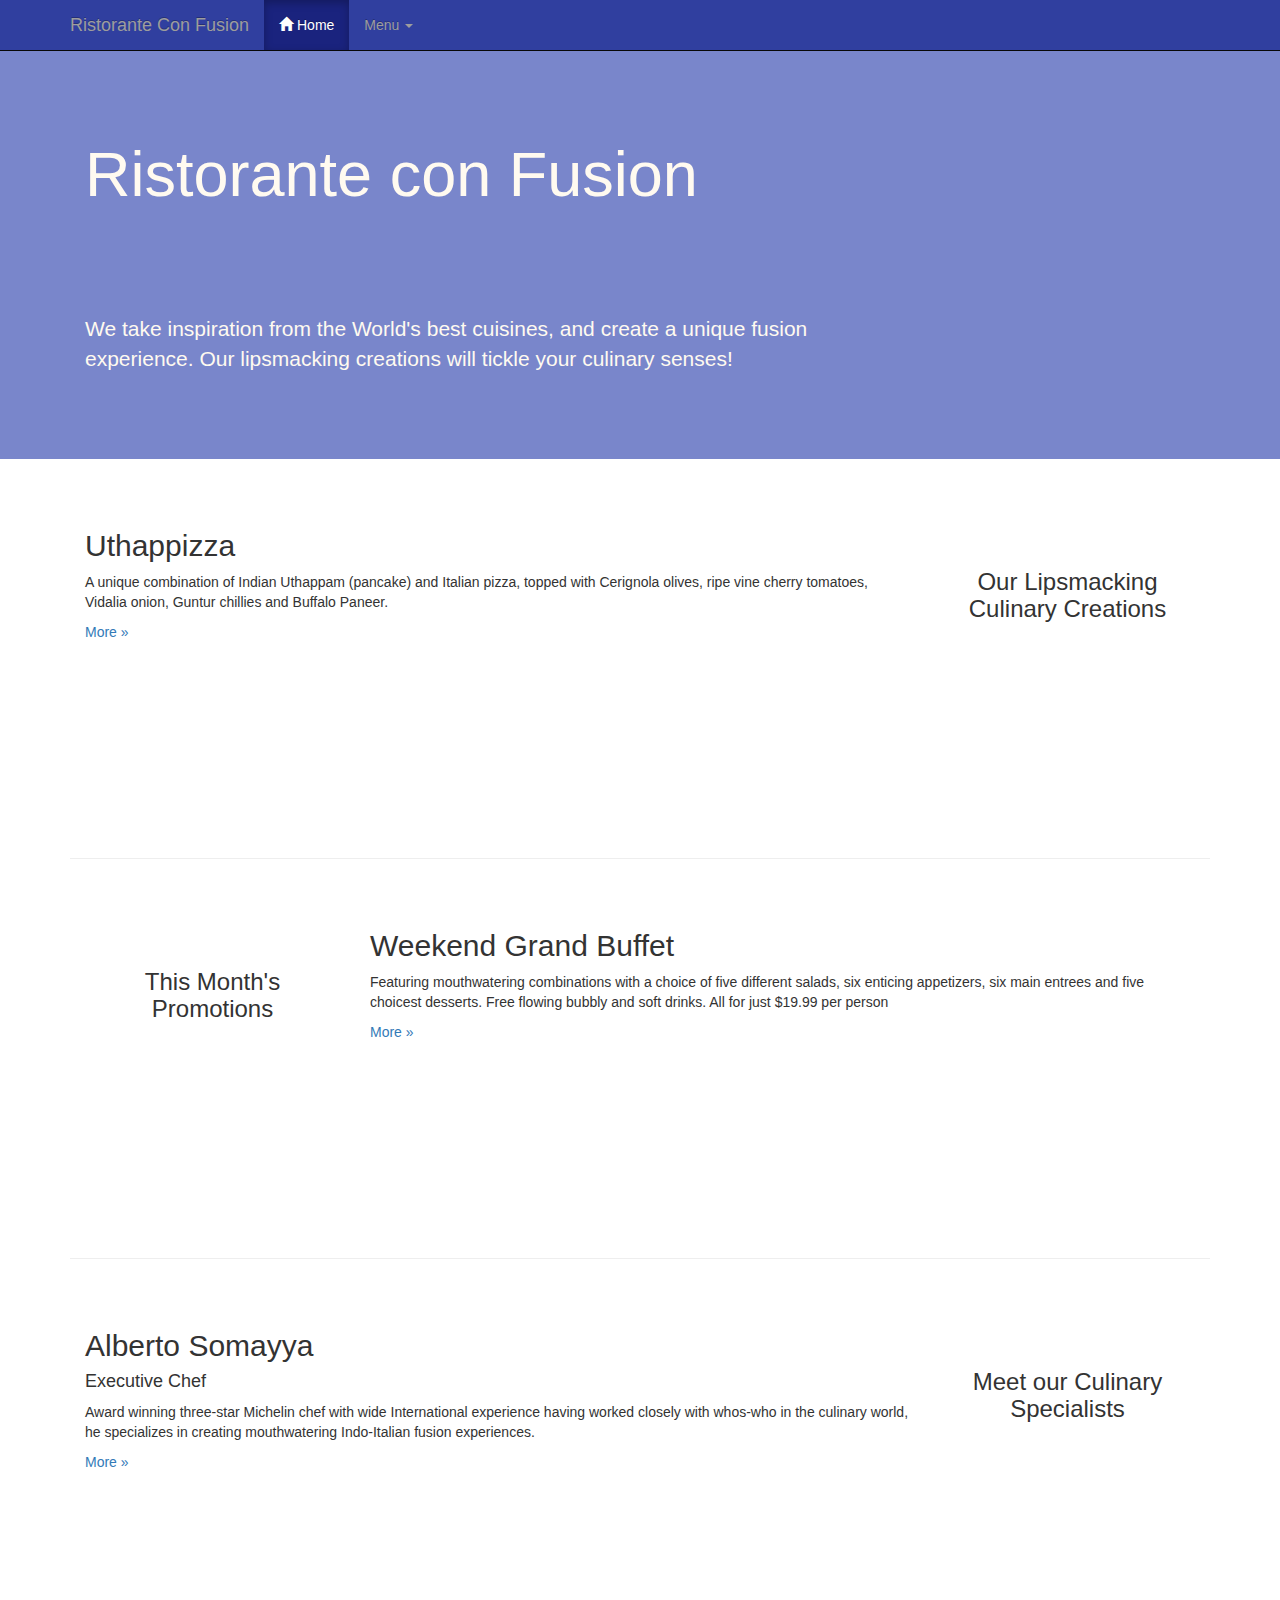
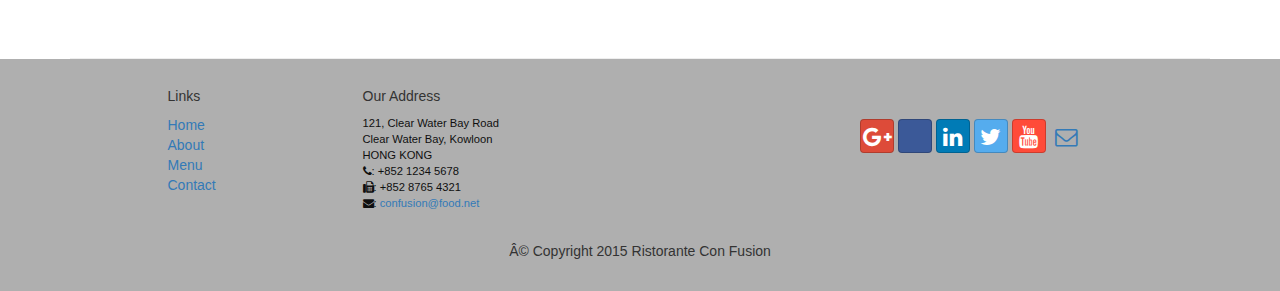
==== index.html @ 7c2dd1e8 "8.22.16 - Assignment 1 Bootstrap" ====
<!DOCTYPE html>
<html lang="en">

<head>
    <meta charset="utf-8">
    <meta http-equiv="X-UA-Compatible" content="IE=edge">
    <meta name="viewport" content="width=device-width, initial-scale=1">
    <!-- The above 3 meta tags *must* come first in the head; any other head content must come *after* these tags -->
    <title>Ristorante Con Fusion</title>

    <link href="css/bootstrap.min.css" rel="stylesheet">
    <link href="css/bootstrap-theme.min.css" rel="stylesheet">
    <link href="css/styles.css" rel="stylesheet">
    <link href="css/font-awesome.min.css" rel="stylesheet">
    <link href="css/bootstrap-social.css" rel="stylesheet">

    <script src="https://ajax.googleapis.com/ajax/libs/jquery/1.11.3/jquery.min.js"></script>
    <script src="js/bootstrap.min.js"></script>

</head>

<body>
<nav class="navbar navbar-inverse navbar-fixed-top" role="navigation">
    <div class="container">
        <div class="navbar-header">
            <button type="button" class="navbar-toggle collapsed" data-toggle="collapse" data-target="#navbar" aria-expanded="false" aria-controls="navbar">
                <span class="sr-only">Toggle navigation</span>
                <span class="icon-bar"></span>
                <span class="icon-bar"></span>
                <span class="icon-bar"></span>
            </button>
            <a class="navbar-brand" href="#">Ristorante Con Fusion</a>
        </div>
        <div id="navbar" class="navbar-collapse collapse">
            <ul class="nav navbar-nav">
                <li class="active"><a href="#"><span class="glyphicon glyphicon-home" aria-hidden="true"></span> Home</a></li>
                <li class="dropdown">
                    <a href="#" class="dropdown-toggle" data-toggle="dropdown" role="button" aria-haspopup="true" aria-expanded="false">Menu <span class="caret"></span></a>
                    <ul class="dropdown-menu">
                        <li><a href="#">Appetizers</a></li>
                        <li><a href="#">Main Courses</a></li>
                        <li><a href="#">Desserts</a></li>
                        <li><a href="#">Drinks</a></li>
                        <li role="separator" class="divider"></li>
                        <li class="dropdown-header">Specials</li>
                        <li><a href="#">Lunch Buffet</a></li>
                        <li><a href="#">Weekend Brunch</a></li>
                    </ul>
                </li>
            </ul>
        </div>
    </div>
</nav>
<header class="jumbotron">

    <!-- Main component for a primary marketing message or call to action -->

    <div class="container">
        <div class="row row-header">
            <div class="col-xs-12 col-sm-8">
                <h1>Ristorante con Fusion</h1>
                <p style="padding:40px;"></p>
                <p>We take inspiration from the World's best cuisines, and create a unique fusion experience. Our lipsmacking creations will tickle your culinary senses!</p>
            </div>
            <div class="col-xs-12 col-sm-4">
            </div>
        </div>
    </div>
</header>

<div class="container">
        <div class="row row-content">
            <div class="col-xs-12 col-sm-3 col-sm-push-9">
                <p style="padding:20px;"></p>
                <h3 align=center>Our Lipsmacking Culinary Creations</h3>
            </div>
            <div class="col-xs-12 col-sm-9 col-sm-pull-3">
                <h2>Uthappizza</h2>
                <p>A unique combination of Indian Uthappam (pancake) and Italian pizza, topped with Cerignola olives, ripe vine cherry tomatoes, Vidalia onion, Guntur chillies and Buffalo Paneer.</p>
                <p><a  href="#">More &raquo;</a></p>
            </div>
        </div>


        <div class="row row-content">
            <div class="col-xs-12 col-sm-3">
                <p style="padding:20px;"></p>
                <h3 align=center>This Month's Promotions</h3>
            </div>
            <div class="col-xs-12 col-sm-9">
                <h2>Weekend Grand Buffet</h2>
                <p>Featuring mouthwatering combinations with a choice of five different salads, six enticing appetizers, six main entrees and five choicest desserts. Free flowing bubbly and soft drinks. All for just $19.99 per person </p>
                <p><a href="#">More &raquo;</a></p>
            </div>
        </div>

        <div class="row row-content">
            <div class="col-xs-12 col-sm-3 col-sm-push-9">
                <p style="padding:20px;"></p>
                <h3 align=center>Meet our Culinary Specialists</h3>
            </div>
            <div class="col-xs-12 col-sm-9 col-sm-pull-3">
                <h2>Alberto Somayya</h2>
                <h4>Executive Chef</h4>
                <p>Award winning three-star Michelin chef with wide International experience having worked closely with whos-who in the culinary world, he specializes in creating mouthwatering Indo-Italian fusion experiences. </p>
                <p><a href="#">More &raquo;</a></p>
            </div>
        </div>
    </div>

<footer class="row-footer">
    <div class="container">
        <div class="row">
            <div class="col-xs-5 col-xs-offset-1 col-sm-2 col-sm-offset-1">
                <h5>Links</h5>
                <ul class="list-unstyled">
                    <li><a href="#">Home</a></li>
                    <li><a href="#">About</a></li>
                    <li><a href="#">Menu</a></li>
                    <li><a href="#">Contact</a></li>
                </ul>
            </div>
            <div class="col-xs-6 col-sm-5">
                <h5>Our Address</h5>
                <address>
                    121, Clear Water Bay Road<br>
                    Clear Water Bay, Kowloon<br>
                    HONG KONG<br>
                    <i class="fa fa-phone"></i>: +852 1234 5678<br>
                    <i class="fa fa-fax"></i>: +852 8765 4321<br>
                    <i class="fa fa-envelope"></i>:
                    <a href="mailto:confusion@food.net">confusion@food.net</a>
                </address>
            </div>
            <div class="col-xs-12 col-sm-4">
                <div class="nav navbar-nav" style="padding: 40px 10px;">
                    <a class="btn btn-social-icon btn-google-plus" href
                            ="http://google.com/+"><i class="fa fa-google-plus"
                    ></i></a>
                    <a class="btn btn-social-icon btn-facebook" href="http
                          ://www.facebook.com/profile.php?id="><i class="fa fa
                          -facebook"></i></a>
                    <a class="btn btn-social-icon btn-linkedin" href="http
                          ://www.linkedin.com/in/"><i class="fa fa-linkedin"></i
                    ></a>
                    <a class="btn btn-social-icon btn-twitter" href="http
                          ://twitter.com/"><i class="fa fa-twitter"></i></a>
                    <a class="btn btn-social-icon btn-youtube" href="http
                          ://youtube.com/"><i class="fa fa-youtube"></i></a>
                    <a class="btn btn-social-icon" href="mailto:"><i class
                                                                             ="fa fa-envelope-o"></i></a>
                </div>
            </div>
            <div class="col-xs-12">
                <p style="padding:10px;"></p>
                <p align=center>Â© Copyright 2015 Ristorante Con Fusion</p>
            </div>
        </div>
    </div>
</footer>

</body>

</html>
---- css/styles.css ----
.row-header{
    margin: 0 auto;
    padding: 0 auto;
}
.row-content {
    margin: 0 auto;
    padding: 50px 0 50px 0;
    border-bottom: 1px ridge;
    min-height: 400px;
}
.row-footer {
    background-color: #AfAfAf;
    margin:0 auto;
    padding: 20px 0 20px 0;
}
.jumbotron {
    padding: 70px 30px 70px 30px;
    margin: 0 auto;
    background: #7986CB;
    color: floralwhite;
}
address {
    font-size: 80%;
    margin: 0;
    color: #0f0f0f;
}
body{
    padding:50px 0 0 0;
    z-index:0;
}
.navbar-inverse {
    background: #303F9F;
}
.navbar-inverse .navbar-nav > .active > a, .navbar-inverse .navbar-nav > .active > a:hover,
.navbar-inverse .navbar-nav > .active > a:focus {
    color: #fff;
    background: #1A237E;
}
.navbar-inverse .navbar-nav > .open > a, .navbar-inverse .navbar-nav > .open > a:hover,
.navbar-inverse .navbar-nav > .open > a:focus {
    color: #fff;
    background: #1A237E;
}
.navbar-inverse .navbar-nav .open .dropdown-menu> li> a, .navbar-inverse .navbar-nav .open .dropdown-menu {
    background-color: #303F9F;
    color:#eeeeee;
}
.navbar-inverse .navbar-nav .open .dropdown-menu> li> a:hover {
    color: #000000;
}
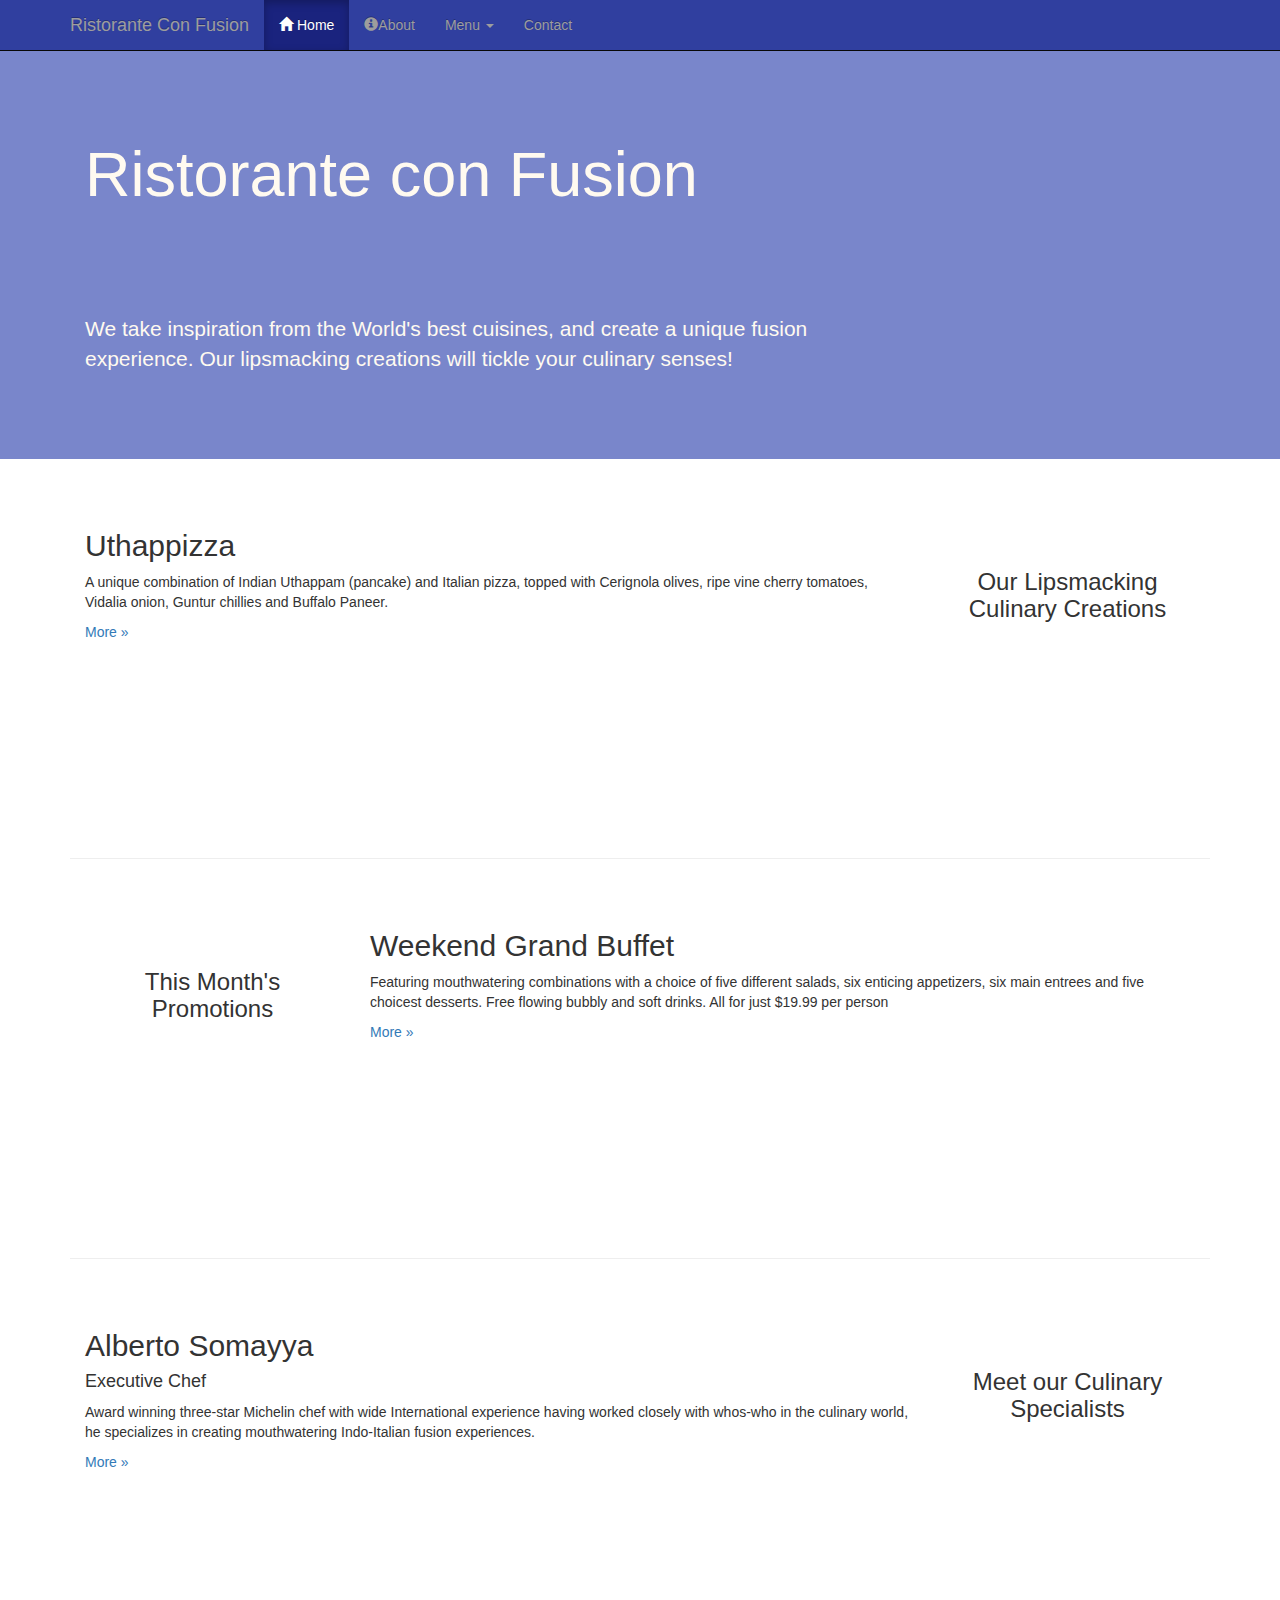
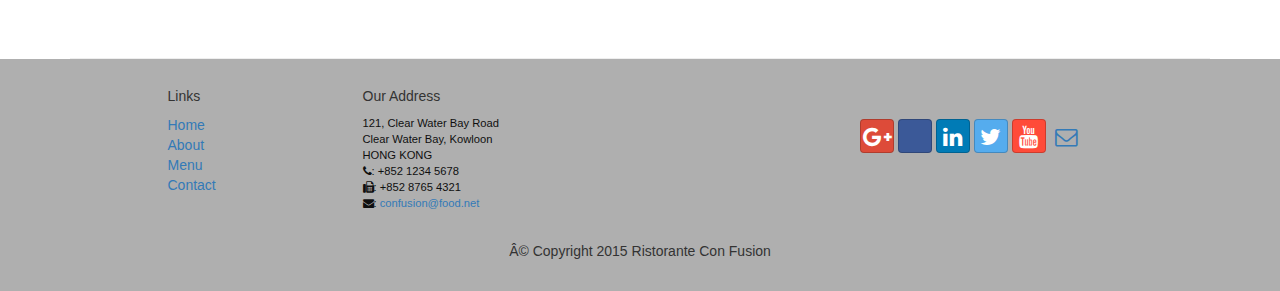
==== commit a2ceb291: "8.22.16 - Finished" ====
--- a/index.html
+++ b/index.html
@@ -35,6 +35,7 @@
         <div id="navbar" class="navbar-collapse collapse">
             <ul class="nav navbar-nav">
                 <li class="active"><a href="#"><span class="glyphicon glyphicon-home" aria-hidden="true"></span> Home</a></li>
+                <li><a href="aboutus.html"><span class="glyphicon glyphicon-info-sign"></span>About</a></li>
                 <li class="dropdown">
                     <a href="#" class="dropdown-toggle" data-toggle="dropdown" role="button" aria-haspopup="true" aria-expanded="false">Menu <span class="caret"></span></a>
                     <ul class="dropdown-menu">
@@ -48,6 +49,7 @@
                         <li><a href="#">Weekend Brunch</a></li>
                     </ul>
                 </li>
+                <li><a href="#">Contact</a></li>
             </ul>
         </div>
     </div>
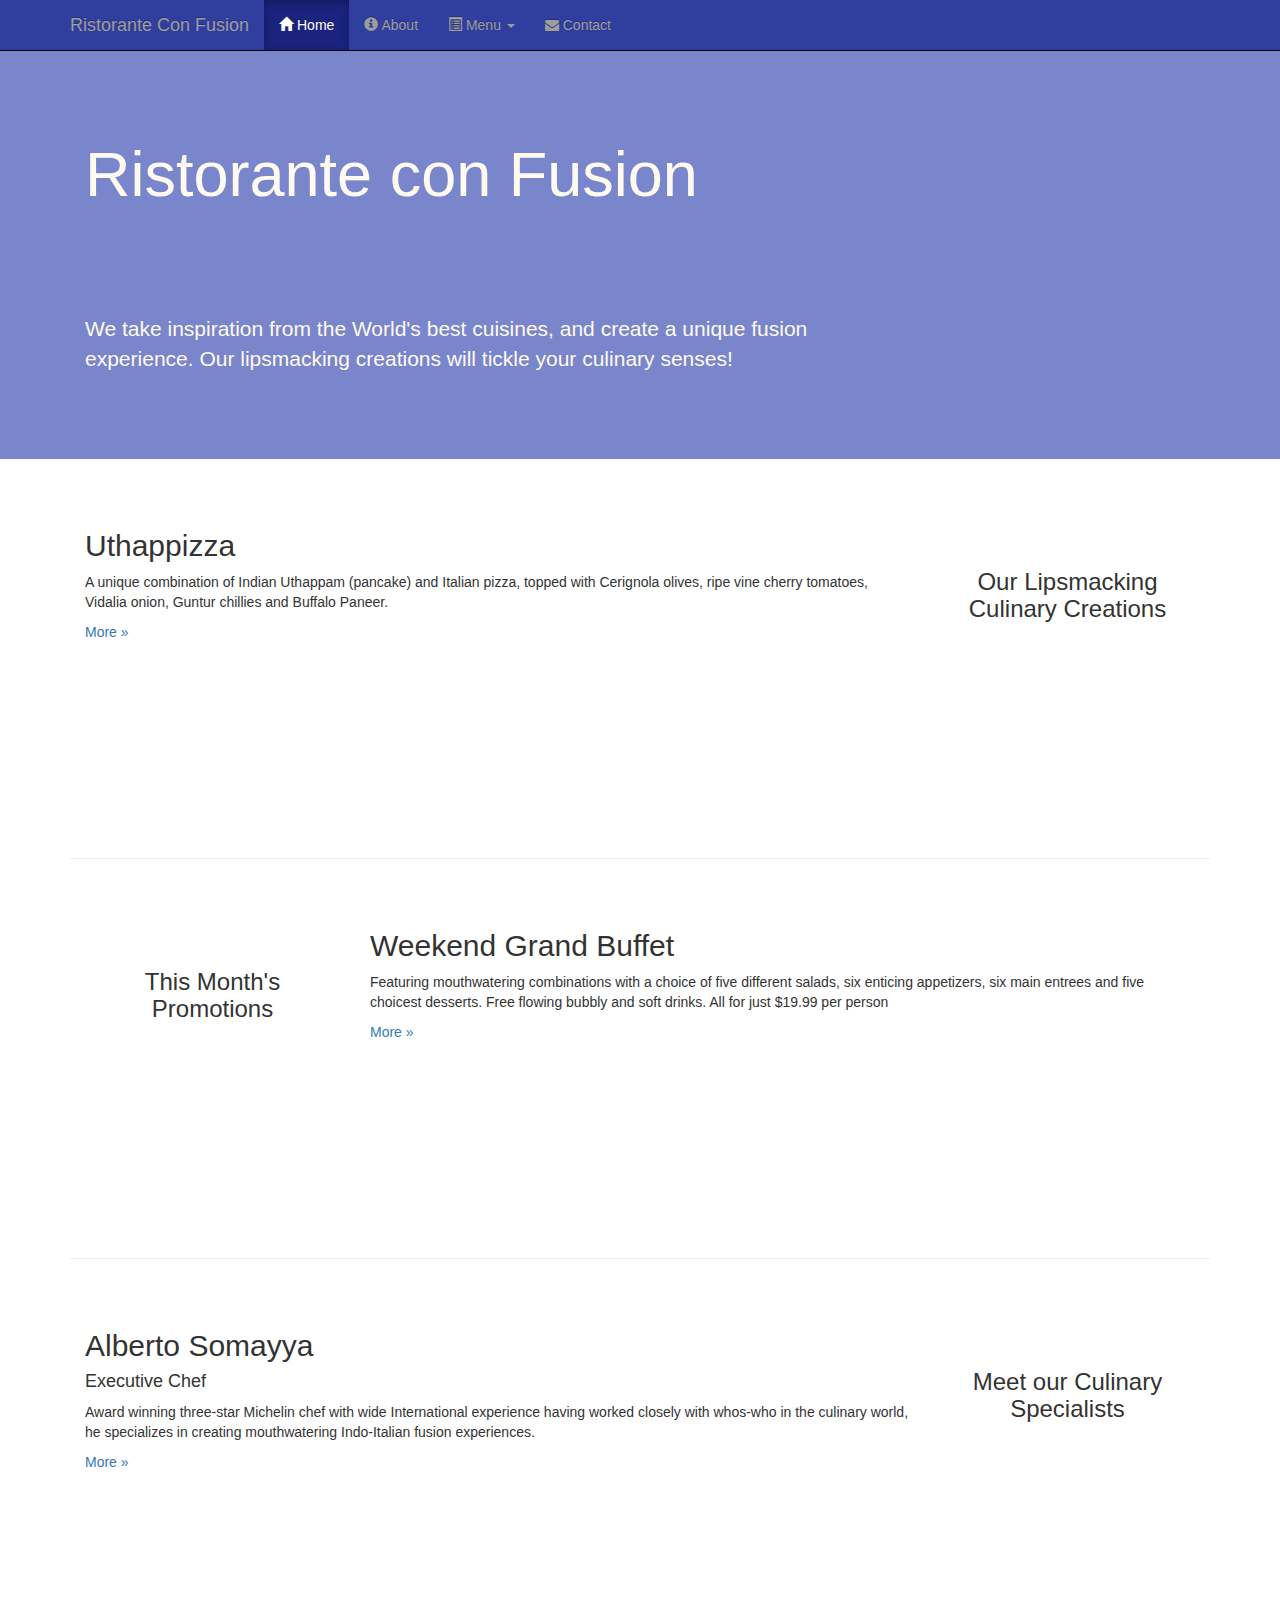
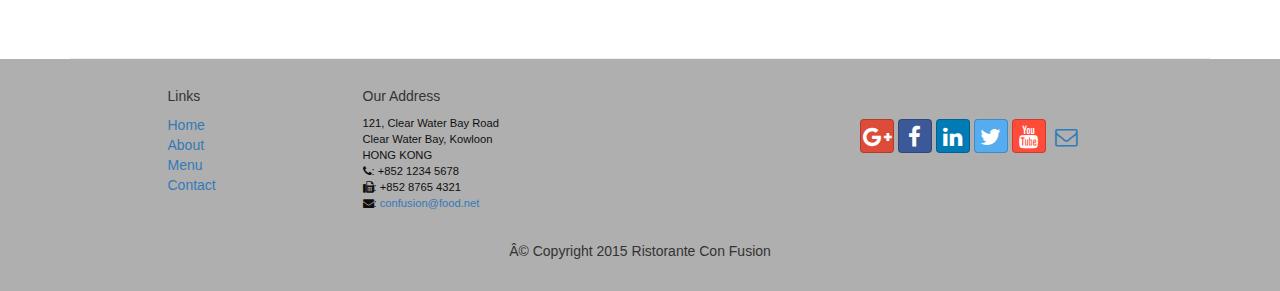
==== commit 37bd58f5: "8.23.16 - ex4 and 5" ====
--- a/index.html
+++ b/index.html
@@ -35,10 +35,9 @@
         <div id="navbar" class="navbar-collapse collapse">
             <ul class="nav navbar-nav">
                 <li class="active"><a href="#"><span class="glyphicon glyphicon-home" aria-hidden="true"></span> Home</a></li>
-                <li><a href="aboutus.html"><span class="glyphicon glyphicon-info-sign"></span>About</a></li>
+                <li><a href="aboutus.html"><span class="glyphicon glyphicon-info-sign"></span> About</a></li>
                 <li class="dropdown">
-                    <a href="#" class="dropdown-toggle" data-toggle="dropdown" role="button" aria-haspopup="true" aria-expanded="false">Menu <span class="caret"></span></a>
-                    <ul class="dropdown-menu">
+                    <a href="#" class="dropdown-toggle" data-toggle="dropdown" role="button" aria-haspopup="true" aria-expanded="false"><span class="glyphicon glyphicon-list-alt"></span> Menu <span class="caret"></span></a>                    <ul class="dropdown-menu">
                         <li><a href="#">Appetizers</a></li>
                         <li><a href="#">Main Courses</a></li>
                         <li><a href="#">Desserts</a></li>
@@ -49,7 +48,7 @@
                         <li><a href="#">Weekend Brunch</a></li>
                     </ul>
                 </li>
-                <li><a href="#">Contact</a></li>
+                <li><a href="contactus.html"><span class="fa fa-envelope"></span> Contact</a></li>
             </ul>
         </div>
     </div>
@@ -118,9 +117,9 @@
                 <h5>Links</h5>
                 <ul class="list-unstyled">
                     <li><a href="#">Home</a></li>
-                    <li><a href="#">About</a></li>
+                    <li><a href="aboutus.html">About</a></li>
                     <li><a href="#">Menu</a></li>
-                    <li><a href="#">Contact</a></li>
+                    <li><a href="contactus.html">Contact</a></li>
                 </ul>
             </div>
             <div class="col-xs-6 col-sm-5">
@@ -137,21 +136,12 @@
             </div>
             <div class="col-xs-12 col-sm-4">
                 <div class="nav navbar-nav" style="padding: 40px 10px;">
-                    <a class="btn btn-social-icon btn-google-plus" href
-                            ="http://google.com/+"><i class="fa fa-google-plus"
-                    ></i></a>
-                    <a class="btn btn-social-icon btn-facebook" href="http
-                          ://www.facebook.com/profile.php?id="><i class="fa fa
-                          -facebook"></i></a>
-                    <a class="btn btn-social-icon btn-linkedin" href="http
-                          ://www.linkedin.com/in/"><i class="fa fa-linkedin"></i
-                    ></a>
-                    <a class="btn btn-social-icon btn-twitter" href="http
-                          ://twitter.com/"><i class="fa fa-twitter"></i></a>
-                    <a class="btn btn-social-icon btn-youtube" href="http
-                          ://youtube.com/"><i class="fa fa-youtube"></i></a>
-                    <a class="btn btn-social-icon" href="mailto:"><i class
-                                                                             ="fa fa-envelope-o"></i></a>
+                    <a class="btn btn-social-icon btn-google-plus" href="http://google.com/+"><i class="fa fa-google-plus"></i></a>
+                    <a class="btn btn-social-icon btn-facebook" href="http://www.facebook.com/profile.php?id="><i class="fa fa-facebook"></i></a>
+                    <a class="btn btn-social-icon btn-linkedin" href="http://www.linkedin.com/in/"><i class="fa fa-linkedin"></i></a>
+                    <a class="btn btn-social-icon btn-twitter" href="http://twitter.com/"><i class="fa fa-twitter"></i></a>
+                    <a class="btn btn-social-icon btn-youtube" href="http://youtube.com/"><i class="fa fa-youtube"></i></a>
+                    <a class="btn btn-social-icon" href="mailto:"><i class  ="fa fa-envelope-o"></i></a>
                 </div>
             </div>
             <div class="col-xs-12">
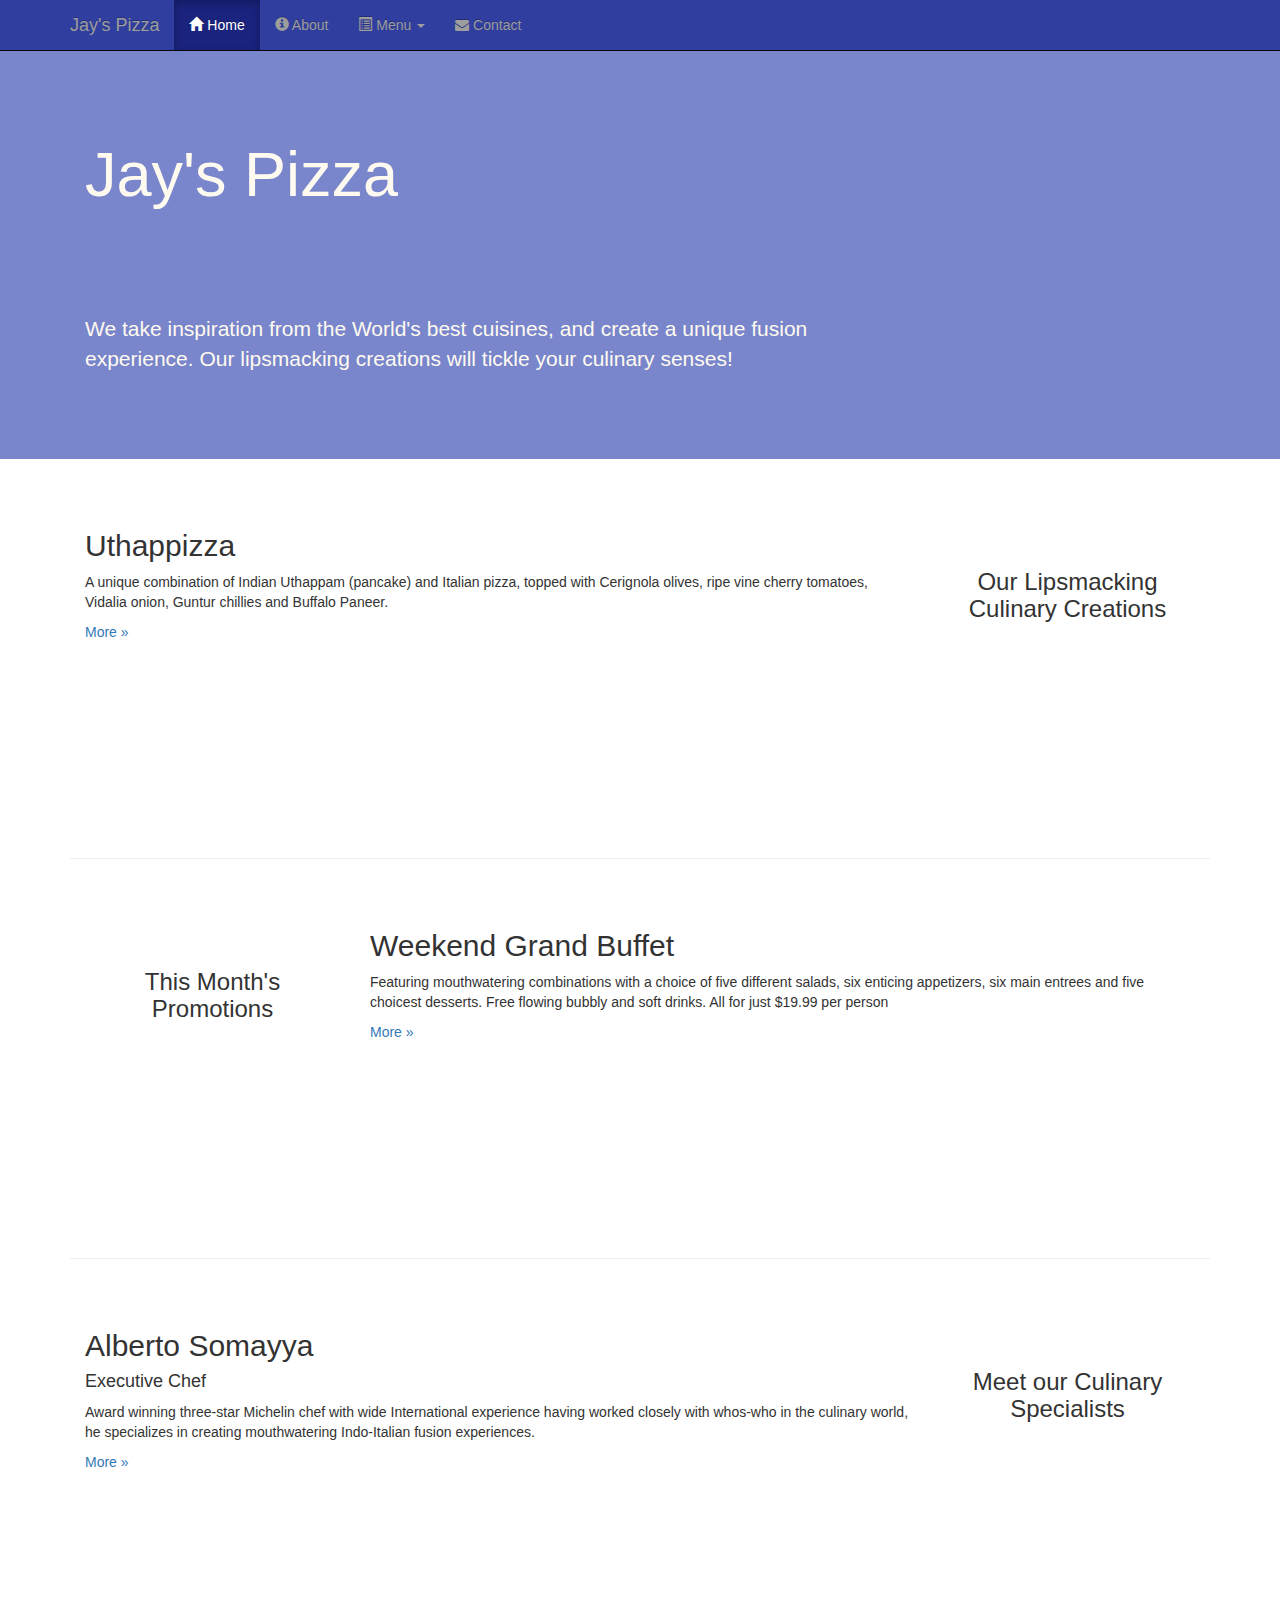
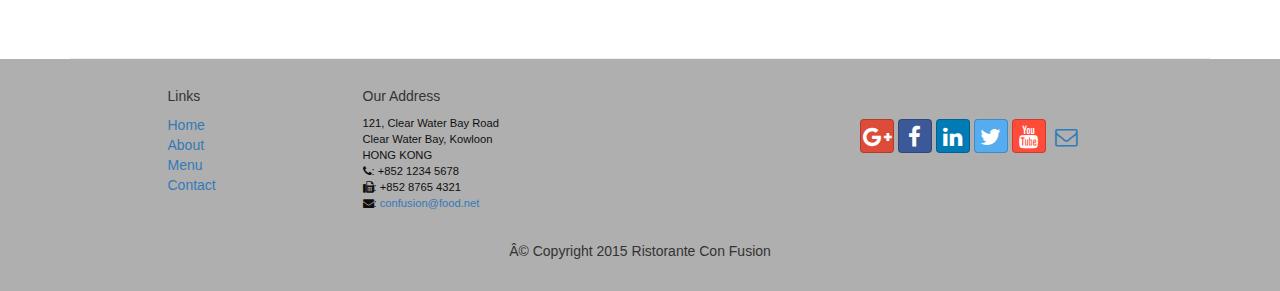
==== commit 38f0c89c: "8.23.16 - Jay's Pizza" ====
--- a/index.html
+++ b/index.html
@@ -30,7 +30,7 @@
                 <span class="icon-bar"></span>
                 <span class="icon-bar"></span>
             </button>
-            <a class="navbar-brand" href="#">Ristorante Con Fusion</a>
+            <a class="navbar-brand" href="#">Jay's Pizza</a>
         </div>
         <div id="navbar" class="navbar-collapse collapse">
             <ul class="nav navbar-nav">
@@ -60,7 +60,7 @@
     <div class="container">
         <div class="row row-header">
             <div class="col-xs-12 col-sm-8">
-                <h1>Ristorante con Fusion</h1>
+                <h1>Jay's Pizza</h1>
                 <p style="padding:40px;"></p>
                 <p>We take inspiration from the World's best cuisines, and create a unique fusion experience. Our lipsmacking creations will tickle your culinary senses!</p>
             </div>
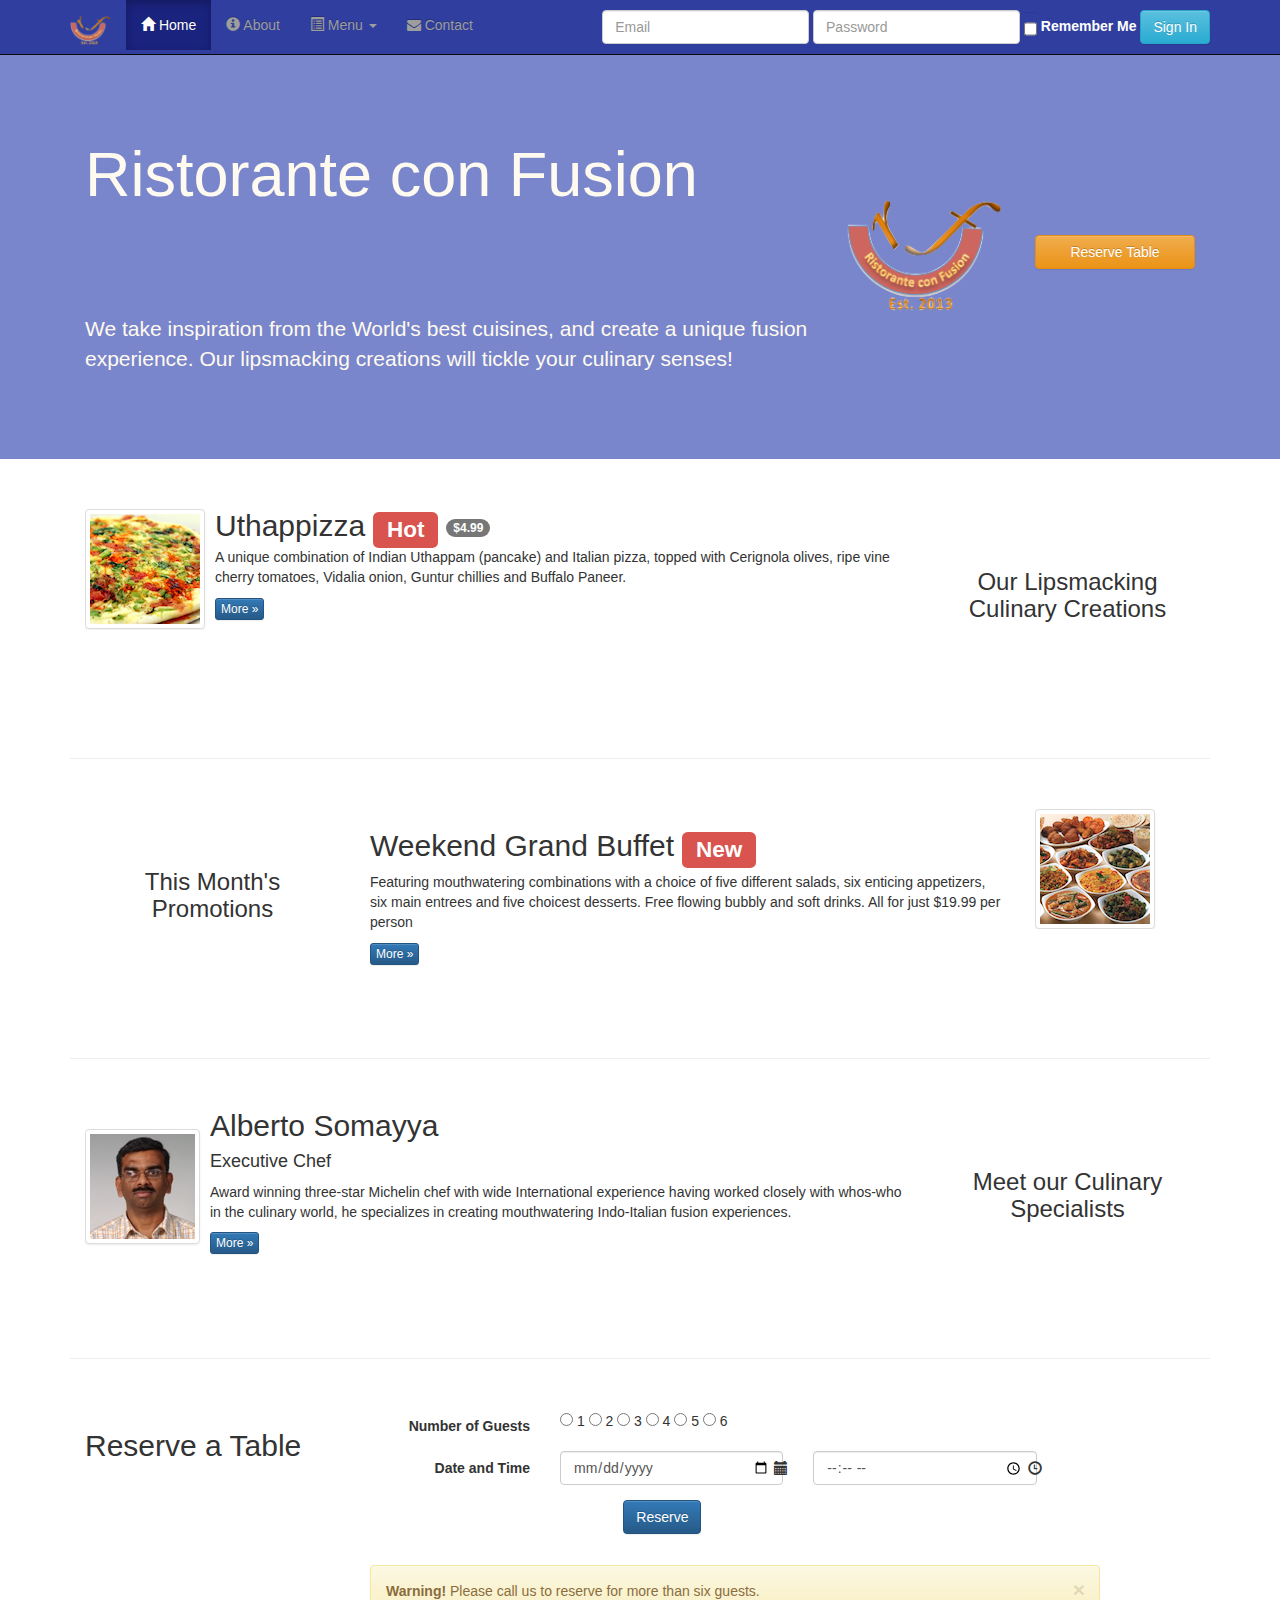
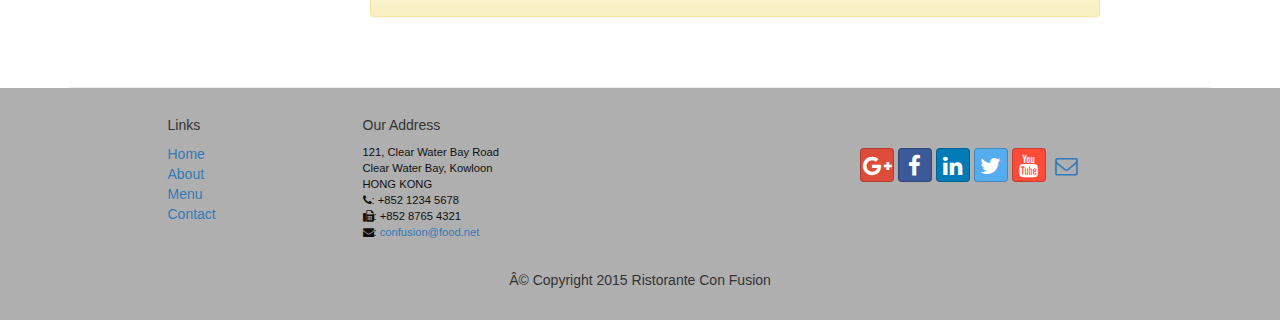
==== commit bbe1067d: "8.26.16 - Assignment 2 Finished" ====
--- a/index.html
+++ b/index.html
@@ -30,7 +30,7 @@
                 <span class="icon-bar"></span>
                 <span class="icon-bar"></span>
             </button>
-            <a class="navbar-brand" href="#">Jay's Pizza</a>
+            <a class="navbar-brand" href="#"><img src="img/logo.png" height="30px" width="41px"></a>
         </div>
         <div id="navbar" class="navbar-collapse collapse">
             <ul class="nav navbar-nav">
@@ -50,6 +50,13 @@
                 </li>
                 <li><a href="contactus.html"><span class="fa fa-envelope"></span> Contact</a></li>
             </ul>
+            <form class="navbar-form navbar-right">
+                <input type="email" class="form-control" id="emailid" name="emailid" placeholder="Email">
+                <input type="password" class="form-control" id="password" name="password" placeholder="Password">
+                <input type="checkbox" class="form-control" id="remember" name="password" placeholder="Remember Me">
+                <strong style="color: white">Remember Me</strong>
+                <button type="submit" class="btn btn-info">Sign In</button>
+            </form>
         </div>
     </div>
 </nav>
@@ -60,11 +67,17 @@
     <div class="container">
         <div class="row row-header">
             <div class="col-xs-12 col-sm-8">
-                <h1>Jay's Pizza</h1>
+                <h1>Ristorante con Fusion</h1>
                 <p style="padding:40px;"></p>
                 <p>We take inspiration from the World's best cuisines, and create a unique fusion experience. Our lipsmacking creations will tickle your culinary senses!</p>
             </div>
-            <div class="col-xs-12 col-sm-4">
+            <div class="col-xs-12 col-sm-2">
+                <p style="padding:30px;"></p>
+                <img src="img/logo.png" class="img-responsive">
+            </div>
+            <div class="col-xs-12 col-sm-2">
+                <p style="padding: 50px;"></p>
+                <a href="#reserve"><button type="button" class="btn btn-warning col-sm-12">Reserve Table</button></a>
             </div>
         </div>
     </div>
@@ -77,9 +90,22 @@
                 <h3 align=center>Our Lipsmacking Culinary Creations</h3>
             </div>
             <div class="col-xs-12 col-sm-9 col-sm-pull-3">
-                <h2>Uthappizza</h2>
-                <p>A unique combination of Indian Uthappam (pancake) and Italian pizza, topped with Cerignola olives, ripe vine cherry tomatoes, Vidalia onion, Guntur chillies and Buffalo Paneer.</p>
-                <p><a  href="#">More &raquo;</a></p>
+                <div class="media">
+                    <div class="media-left media-middle">
+                        <a href="#">
+                            <img class="media-object img-thumbnail"
+                                 src="img/uthappizza.png" alt="Uthappizza">
+                        </a>
+                    </div>
+                    <div class="media-body">
+                        <h2 class="media-heading">Uthappizza <span class="label label-danger">Hot</span> <span class="badge">$4.99</span></h2>
+                        <p>A unique combination of Indian Uthappam (pancake) and
+                            Italian pizza, topped with Cerignola olives, ripe vine
+                            cherry tomatoes, Vidalia onion, Guntur chillies and
+                            Buffalo Paneer.</p>
+                        <p><a class="btn btn-primary btn-xs" href="#">More &raquo;</a></p>
+                    </div>
+                </div>
             </div>
         </div>
 
@@ -89,10 +115,20 @@
                 <p style="padding:20px;"></p>
                 <h3 align=center>This Month's Promotions</h3>
             </div>
-            <div class="col-xs-12 col-sm-9">
-                <h2>Weekend Grand Buffet</h2>
+            <div class="col-xs-12 col-sm-7">
+                <h2>Weekend Grand Buffet  <span class="label label-danger">New</span></h2>
                 <p>Featuring mouthwatering combinations with a choice of five different salads, six enticing appetizers, six main entrees and five choicest desserts. Free flowing bubbly and soft drinks. All for just $19.99 per person </p>
-                <p><a href="#">More &raquo;</a></p>
+                <p><a class="btn btn-primary btn-xs" href="#">More &raquo;</a></p>
+            </div>
+            <div class="colxs-12 col-sm-2">
+                <div class="media">
+                    <div class="media-left media-middle">
+                        <a href="#">
+                            <img class="media-object img-thumbnail"
+                                 src="img/buffet.png" alt="Alberto Somayya">
+                        </a>
+                    </div>
+                </div>
             </div>
         </div>
 
@@ -102,10 +138,70 @@
                 <h3 align=center>Meet our Culinary Specialists</h3>
             </div>
             <div class="col-xs-12 col-sm-9 col-sm-pull-3">
-                <h2>Alberto Somayya</h2>
-                <h4>Executive Chef</h4>
-                <p>Award winning three-star Michelin chef with wide International experience having worked closely with whos-who in the culinary world, he specializes in creating mouthwatering Indo-Italian fusion experiences. </p>
-                <p><a href="#">More &raquo;</a></p>
+                <div class="media">
+                    <div class="media-left media-middle">
+                        <a href="#">
+                            <img class="media-object img-thumbnail"
+                                 src="img/alberto.png" alt="Alberto Somayya">
+                        </a>
+                    </div>
+                    <div class="media-body">
+                        <h2 class="media-heading">Alberto Somayya</h2>
+                        <h4>Executive Chef</h4>
+                        <p>Award winning three-star Michelin chef with wide
+                            International experience having worked closely with
+                            whos-who in the culinary world, he specializes in
+                            creating mouthwatering Indo-Italian fusion experiences.
+                        </p>
+                        <p><a class="btn btn-primary btn-xs" href="#">More &raquo;</a></p>
+                    </div>
+                </div>
+            </div>
+        </div>
+        <div class="row row-content">
+            <div class="col-xs-12 col-sm-3">
+                <h2>Reserve a Table</h2>
+            </div>
+            <div class="col-xs-12 col-sm-8">
+                <form class="form-horizontal" role="form">
+                <div class="form-group">
+                    <label for="guestnumber" class="col-sm-3 control-label">Number of Guests</label>
+                    <div class="col-xs-12 col-sm-9">
+                        <input type="radio" class="" id="guestnumber" name="guestnumber" placeholder="guestnumber"> 1
+                        <input type="radio" class="" id="guestnumber" name="guestnumber" placeholder="guestnumber"> 2
+                        <input type="radio" class="" id="guestnumber" name="guestnumber" placeholder="guestnumber"> 3
+                        <input type="radio" class="" id="guestnumber" name="guestnumber" placeholder="guestnumber"> 4
+                        <input type="radio" class="" id="guestnumber" name="guestnumber" placeholder="guestnumber"> 5
+                        <input type="radio" class="" id="guestnumber" name="guestnumber" placeholder="guestnumber"> 6
+                    </div>
+                </div>
+                <div class="form-group">
+                    <label for="date" class="col-xs-12 col-sm-3 control-label">Date and Time</label>
+                    <div class="col-xs-12 col-sm-4">
+                        <input type="date" class="form-control" name="date" id="date" placeholder="Date">
+                        <span class="glyphicon glyphicon-calendar form-control-feedback" aria-hidden="true"></span>
+                    </div>
+                    <div class="col-xs-12 col-sm-4">
+                        <input type="time" class="form-control" id="telnum" name="telnum" placeholder="Time">
+                        <span class="glyphicon glyphicon-time form-control-feedback" aria-hidden="true"></span>
+                    </div>
+                </div>
+                    <div class="form-group">
+                        <div class="col-xs-12 col-sm-4">
+                            <p style="padding: 20px"></p>
+                        </div>
+                        <div class="col-xs-12 col-sm-4">
+                            <a name="reserve"></a>
+                            <button type="submit" class="btn btn-primary">Reserve</button>
+                        </div>
+                        <div class="col-xs-12 col-sm-4">
+                        </div>
+                    </div>
+                </form>
+                <div class="alert alert-warning alert-dismissible" role="alert">
+                    <button type="button" class="close" data-dismiss="alert" aria-label="Close"><span aria-hidden="true">&times;</span></button>
+                    <strong>Warning!</strong> Please call us to reserve for more than six guests.
+                </div>
             </div>
         </div>
     </div>
--- a/css/styles.css
+++ b/css/styles.css
@@ -6,7 +6,7 @@
     margin: 0 auto;
     padding: 50px 0 50px 0;
     border-bottom: 1px ridge;
-    min-height: 400px;
+    min-height: 300px;
 }
 .row-footer {
     background-color: #AfAfAf;
@@ -47,4 +47,7 @@
 }
 .navbar-inverse .navbar-nav .open .dropdown-menu> li> a:hover {
     color: #000000;
+}
+.has-feedback .form-control{
+    padding-right: 42.5px;
 }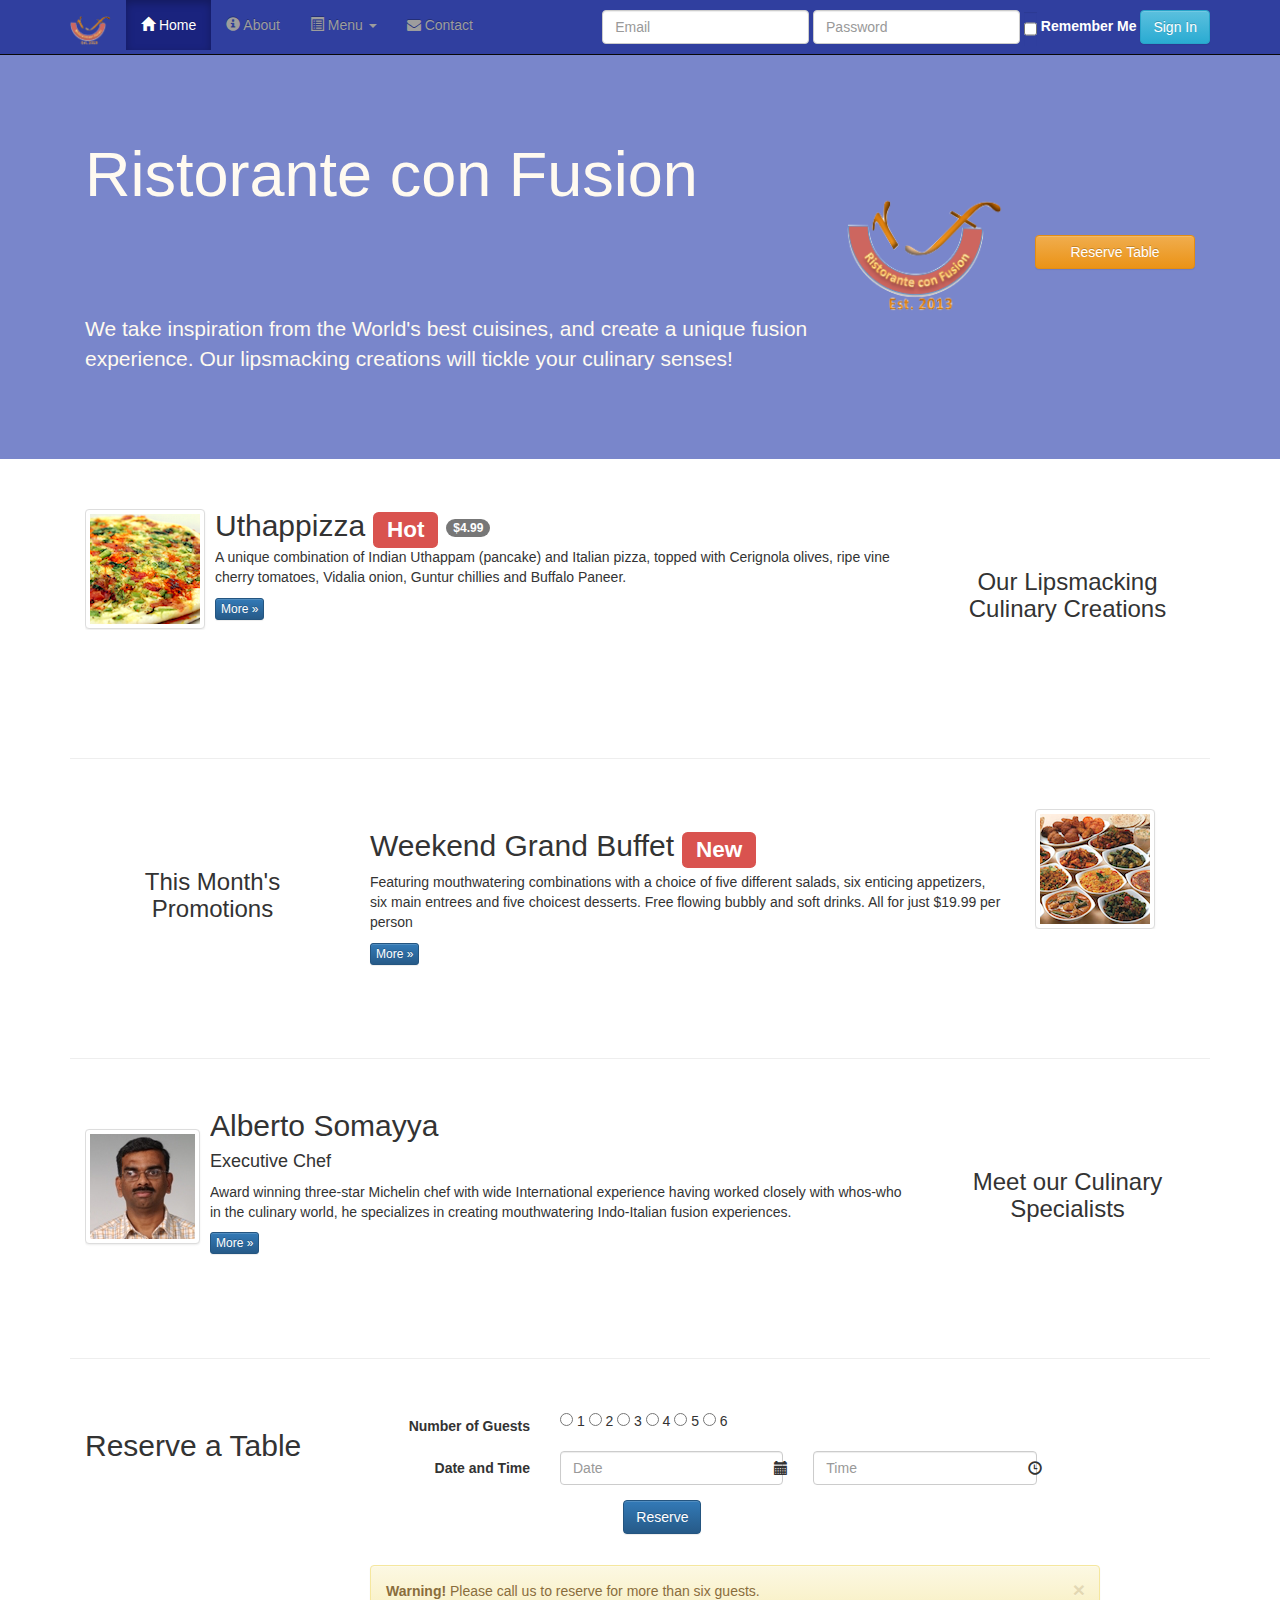
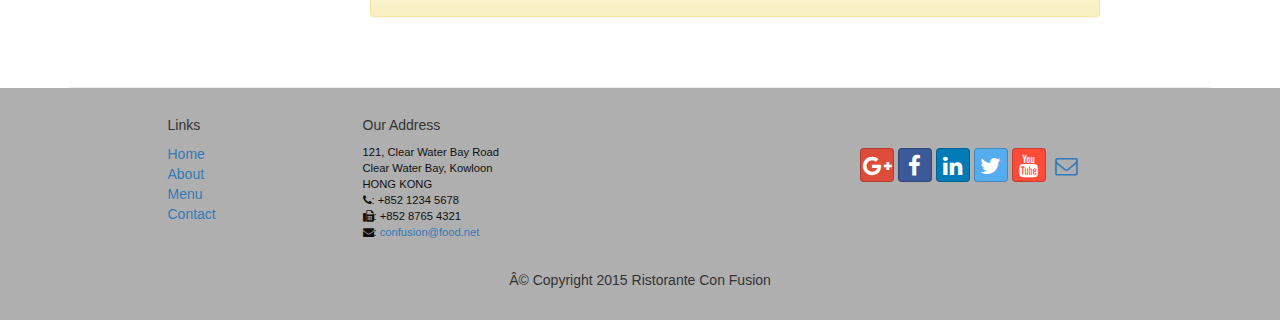
==== commit badd7aed: "8.26.16 - Minor Text Fixes" ====
--- a/index.html
+++ b/index.html
@@ -168,21 +168,21 @@
                     <label for="guestnumber" class="col-sm-3 control-label">Number of Guests</label>
                     <div class="col-xs-12 col-sm-9">
                         <input type="radio" class="" id="guestnumber" name="guestnumber" placeholder="guestnumber"> 1
-                        <input type="radio" class="" id="guestnumber" name="guestnumber" placeholder="guestnumber"> 2
-                        <input type="radio" class="" id="guestnumber" name="guestnumber" placeholder="guestnumber"> 3
-                        <input type="radio" class="" id="guestnumber" name="guestnumber" placeholder="guestnumber"> 4
-                        <input type="radio" class="" id="guestnumber" name="guestnumber" placeholder="guestnumber"> 5
-                        <input type="radio" class="" id="guestnumber" name="guestnumber" placeholder="guestnumber"> 6
+                        <input type="radio" class="" name="guestnumber" placeholder="guestnumber"> 2
+                        <input type="radio" class="" name="guestnumber" placeholder="guestnumber"> 3
+                        <input type="radio" class="" name="guestnumber" placeholder="guestnumber"> 4
+                        <input type="radio" class="" name="guestnumber" placeholder="guestnumber"> 5
+                        <input type="radio" class="" name="guestnumber" placeholder="guestnumber"> 6
                     </div>
                 </div>
                 <div class="form-group">
                     <label for="date" class="col-xs-12 col-sm-3 control-label">Date and Time</label>
                     <div class="col-xs-12 col-sm-4">
-                        <input type="date" class="form-control" name="date" id="date" placeholder="Date">
+                        <input type="text" class="form-control" name="date" id="date" placeholder="Date">
                         <span class="glyphicon glyphicon-calendar form-control-feedback" aria-hidden="true"></span>
                     </div>
                     <div class="col-xs-12 col-sm-4">
-                        <input type="time" class="form-control" id="telnum" name="telnum" placeholder="Time">
+                        <input type="text" class="form-control" id="telnum" name="telnum" placeholder="Time">
                         <span class="glyphicon glyphicon-time form-control-feedback" aria-hidden="true"></span>
                     </div>
                 </div>
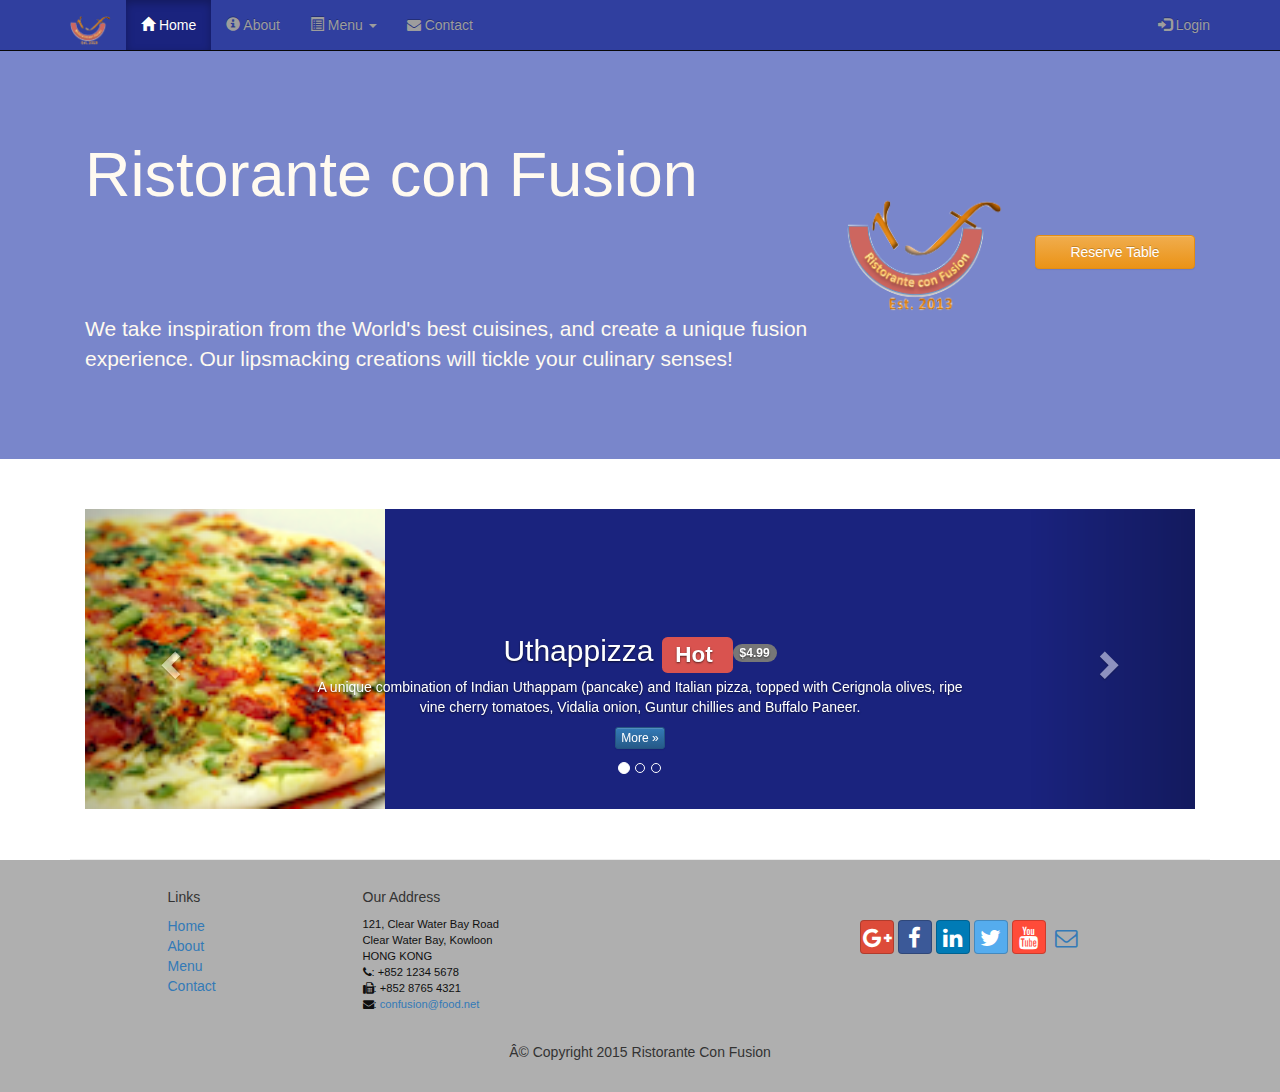
==== commit 46213516: "9.2.16 - Assignment 3 finished" ====
--- a/index.html
+++ b/index.html
@@ -17,6 +17,11 @@
 
     <script src="https://ajax.googleapis.com/ajax/libs/jquery/1.11.3/jquery.min.js"></script>
     <script src="js/bootstrap.min.js"></script>
+    <script>
+        $(document).ready(function(){
+            $('[data-toggle="tooltip"]').tooltip();
+        });
+    </script>
 
 </head>
 
@@ -50,16 +55,116 @@
                 </li>
                 <li><a href="contactus.html"><span class="fa fa-envelope"></span> Contact</a></li>
             </ul>
-            <form class="navbar-form navbar-right">
-                <input type="email" class="form-control" id="emailid" name="emailid" placeholder="Email">
-                <input type="password" class="form-control" id="password" name="password" placeholder="Password">
-                <input type="checkbox" class="form-control" id="remember" name="password" placeholder="Remember Me">
-                <strong style="color: white">Remember Me</strong>
-                <button type="submit" class="btn btn-info">Sign In</button>
-            </form>
-        </div>
+            <ul class="nav navbar-nav navbar-right">
+                <li><a data-toggle="modal" data-target="#loginModal">
+                    <span class="glyphicon glyphicon-log-in"></span> Login</a>
+                </li>
+            </ul>
+        </div>
+
     </div>
 </nav>
+
+<div id="loginModal" class="modal fade" role="dialog">
+    <div class="modal-dialog">
+        <!-- Modal content-->
+        <div class="modal-content">
+            <div class="modal-header">
+                <button type="button" class="close" data-dismiss="modal">&times
+                </button>
+                <h4 class="modal-title">Login </h4>
+            </div>
+            <div class="modal-body">
+                <form class="form-inline">
+                    <input type="email" class="form-control" id="emailid" name="emailid" placeholder="Email">
+                    <input type="password" class="form-control" id="password" name="password" placeholder="Password">
+                    <input type="checkbox" id="remember" name="password" placeholder="Remember Me">
+                    <i>Remember Me</i>
+                    <button type="submit" class="btn btn-info">Sign In</button>
+                    <p></p>
+                    <button type="button" class="btn btn-default btn-sm" data-dismiss="modal">Cancel</button>
+                </form>
+            </div>
+        </div>
+    </div>
+</div>
+
+<div id="reserveModal" class="modal fade" role="dialog">
+    <div class="modal-dialog">
+        <!-- Modal content-->
+        <div class="modal-content">
+            <div class="modal-header">
+                <button type="button" class="close" data-dismiss="modal">&times
+                </button>
+                <h4>Reserve a Table</h4>
+            </div>
+            <div class="modal-body">
+                <form class="form-horizontal" role="form">
+                    <div class="form-group">
+                        <label for="guestnumber" class="col-sm-2 control-label">Number of Guests</label>
+                        <div class="col-xs-12 col-sm-10">
+                            <label class="radio-inline">
+                                <input type="radio" class="" id="guestnumber" name="guestnumber" placeholder="guestnumber"> 1
+                            </label>
+                            <label class="radio-inline">
+                                <input type="radio" class="" name="guestnumber" placeholder="guestnumber"> 2
+                            </label>
+                            <label class="radio-inline">
+                                <input type="radio" class="" name="guestnumber" placeholder="guestnumber"> 3
+                            </label>
+                            <label class="radio-inline">
+                                <input type="radio" class="" name="guestnumber" placeholder="guestnumber"> 4
+                            </label>
+                            <label class="radio-inline">
+                                <input type="radio" class="" name="guestnumber" placeholder="guestnumber"> 5
+                            </label>
+                            <label class="radio-inline">
+                                <input type="radio" class="" name="guestnumber" placeholder="guestnumber"> 6
+                            </label>
+
+                        </div>
+                    </div>
+                    <div class="form-group">
+                        <label for="date" class="col-xs-12 col-sm-2 control-label">Section </label>
+                        <div class="btn-group col-xs-12 col-sm-10" data-toggle="buttons">
+                            <label class="btn btn-success active">
+                                <input type="radio" name="options" id="option1" autocomplete="off" checked> Dinner
+                            </label>
+                            <label class="btn btn-danger">
+                                <input type="radio" name="options" id="option2" autocomplete="off"> Lunch
+                            </label>
+                        </div>
+                    </div>
+                    <div class="form-group has-feedback">
+                        <label for="date" class="col-xs-12 col-sm-2 control-label">Date and Time</label>
+                        <div class="col-xs-12 col-sm-5">
+                            <input type="text" class="form-control" name="date" id="date" placeholder="Date">
+                            <span class="glyphicon glyphicon-calendar form-control-feedback" aria-hidden="true"></span>
+                        </div>
+                        <div class="col-xs-12 col-sm-5">
+                            <input type="text" class="form-control" id="telnum" name="telnum" placeholder="Time">
+                            <span class="glyphicon glyphicon-time form-control-feedback" aria-hidden="true"></span>
+                        </div>
+                    </div>
+                    <div class="form-group">
+                        <div class="col-xs-12 col-sm-offset-2">
+                            <button type="submit" class="btn btn-primary">Reserve</button>
+                            <button type="button" class="btn btn-default" data-dismiss="modal">Cancel</button>
+                        </div>
+                    </div>
+                    <div class="col-xs-12 col-sm-12">
+                        <div class="alert alert-warning alert-dismissible" role="alert">
+                            <button type="button" class="close" data-dismiss="alert" aria-label="Close"><span aria-hidden="true">&times;</span></button>
+                            <strong>Warning!</strong> Please <a href="contactus.html">call</a> us to reserve for more than six guests.
+                        </div>
+                    </div>
+                    <p style="padding: 20px;"></p>
+                </form>
+            </div>
+        </div>
+    </div>
+</div>
+
 <header class="jumbotron">
 
     <!-- Main component for a primary marketing message or call to action -->
@@ -77,133 +182,74 @@
             </div>
             <div class="col-xs-12 col-sm-2">
                 <p style="padding: 50px;"></p>
-                <a href="#reserve"><button type="button" class="btn btn-warning col-sm-12">Reserve Table</button></a>
+                <a type="button" data-toggle="modal" data-target="#reserveModal" class="btn btn-warning btn-block">Reserve Table</a>
             </div>
         </div>
     </div>
 </header>
 
 <div class="container">
-        <div class="row row-content">
-            <div class="col-xs-12 col-sm-3 col-sm-push-9">
-                <p style="padding:20px;"></p>
-                <h3 align=center>Our Lipsmacking Culinary Creations</h3>
-            </div>
-            <div class="col-xs-12 col-sm-9 col-sm-pull-3">
-                <div class="media">
-                    <div class="media-left media-middle">
-                        <a href="#">
-                            <img class="media-object img-thumbnail"
-                                 src="img/uthappizza.png" alt="Uthappizza">
-                        </a>
-                    </div>
-                    <div class="media-body">
-                        <h2 class="media-heading">Uthappizza <span class="label label-danger">Hot</span> <span class="badge">$4.99</span></h2>
-                        <p>A unique combination of Indian Uthappam (pancake) and
-                            Italian pizza, topped with Cerignola olives, ripe vine
-                            cherry tomatoes, Vidalia onion, Guntur chillies and
-                            Buffalo Paneer.</p>
-                        <p><a class="btn btn-primary btn-xs" href="#">More &raquo;</a></p>
-                    </div>
+    <div class="row row-content">
+        <div class="col-xs-12">
+            <div id="mycarousel" class="carousel slide" data-ride="carousel">
+                <div class="carousel-inner" role="listbox">
+                    <ol class="carousel-indicators">
+                        <li data-target="#mycarousel" data-slide-to="0" class="active"></li>
+                        <li data-target="#mycarousel" data-slide-to="1"></li>
+                        <li data-target="#mycarousel" data-slide-to="2"></li>
+                    </ol>
+                    <div class="item active">
+                        <img class="img-responsive"
+                             src="img/uthappizza.png" alt="Uthappizza">
+                        <div class="carousel-caption">
+                            <h2>Uthappizza  <span class="label label-danger">Hot
+                          </span> <span class="badge">$4.99</span></h2>
+                            <p>A unique combination of Indian Uthappam (pancake) and
+                                Italian pizza, topped with Cerignola olives, ripe vine
+                                cherry tomatoes, Vidalia onion, Guntur chillies and
+                                Buffalo Paneer.</p>
+                            <p><a class="btn btn-primary btn-xs" href="#">More
+                                &raquo;</a></p>
+                        </div>
+                    </div>
+                    <div class="item">
+                        <img class="img-responsive" src="img/buffet.png" alt="Alberto Somayya">
+                        <div class="carousel-caption">
+                            <h2>Weekend Grand Buffet <span class="label label-danger label-xs">New</span></h2>
+                            <p>Featuring mouthwatering combinations with a choice of five different salads, six enticing appetizers, six main entrees and five choicest desserts. Free flowing bubbly and soft drinks. All for just $19.99 per person </p>
+                            <p><a class="btn btn-primary btn-xs" href="#">More &raquo;</a></p>
+                        </div>
+                    </div>
+                    <div class="item">
+                        <img class="img-responsive " src="img/alberto.png" alt="Alberto Somayya">
+                        <div class="carousel-caption">
+                            <h2 class="media-heading">Alberto Somayya</h2>
+                            <h4>Executive Chef</h4>
+                            <p>Award winning three-star Michelin chef with wide
+                                International experience having worked closely with
+                                whos-who in the culinary world, he specializes in
+                                creating mouthwatering Indo-Italian fusion experiences.
+                            </p>
+                            <p><a class="btn btn-primary btn-xs" href="#">More &raquo;</a></p>
+
+                        </div>
+                    </div>
+                    <a class="left carousel-control" href="#mycarousel" role
+                            ="button" data-slide="prev">
+                   <span class="glyphicon glyphicon-chevron-left" aria-hidden
+                           ="true"></span>
+                        <span class="sr-only">Previous</span>
+                    </a>
+                    <a class="right carousel-control" href="#mycarousel" role
+                            ="button" data-slide="next">
+                   <span class="glyphicon glyphicon-chevron-right" aria-hidden
+                           ="true"></span>
+                        <span class="sr-only">Next</span>
+                    </a>
                 </div>
             </div>
         </div>
-
-
-        <div class="row row-content">
-            <div class="col-xs-12 col-sm-3">
-                <p style="padding:20px;"></p>
-                <h3 align=center>This Month's Promotions</h3>
-            </div>
-            <div class="col-xs-12 col-sm-7">
-                <h2>Weekend Grand Buffet  <span class="label label-danger">New</span></h2>
-                <p>Featuring mouthwatering combinations with a choice of five different salads, six enticing appetizers, six main entrees and five choicest desserts. Free flowing bubbly and soft drinks. All for just $19.99 per person </p>
-                <p><a class="btn btn-primary btn-xs" href="#">More &raquo;</a></p>
-            </div>
-            <div class="colxs-12 col-sm-2">
-                <div class="media">
-                    <div class="media-left media-middle">
-                        <a href="#">
-                            <img class="media-object img-thumbnail"
-                                 src="img/buffet.png" alt="Alberto Somayya">
-                        </a>
-                    </div>
-                </div>
-            </div>
-        </div>
-
-        <div class="row row-content">
-            <div class="col-xs-12 col-sm-3 col-sm-push-9">
-                <p style="padding:20px;"></p>
-                <h3 align=center>Meet our Culinary Specialists</h3>
-            </div>
-            <div class="col-xs-12 col-sm-9 col-sm-pull-3">
-                <div class="media">
-                    <div class="media-left media-middle">
-                        <a href="#">
-                            <img class="media-object img-thumbnail"
-                                 src="img/alberto.png" alt="Alberto Somayya">
-                        </a>
-                    </div>
-                    <div class="media-body">
-                        <h2 class="media-heading">Alberto Somayya</h2>
-                        <h4>Executive Chef</h4>
-                        <p>Award winning three-star Michelin chef with wide
-                            International experience having worked closely with
-                            whos-who in the culinary world, he specializes in
-                            creating mouthwatering Indo-Italian fusion experiences.
-                        </p>
-                        <p><a class="btn btn-primary btn-xs" href="#">More &raquo;</a></p>
-                    </div>
-                </div>
-            </div>
-        </div>
-        <div class="row row-content">
-            <div class="col-xs-12 col-sm-3">
-                <h2>Reserve a Table</h2>
-            </div>
-            <div class="col-xs-12 col-sm-8">
-                <form class="form-horizontal" role="form">
-                <div class="form-group">
-                    <label for="guestnumber" class="col-sm-3 control-label">Number of Guests</label>
-                    <div class="col-xs-12 col-sm-9">
-                        <input type="radio" class="" id="guestnumber" name="guestnumber" placeholder="guestnumber"> 1
-                        <input type="radio" class="" name="guestnumber" placeholder="guestnumber"> 2
-                        <input type="radio" class="" name="guestnumber" placeholder="guestnumber"> 3
-                        <input type="radio" class="" name="guestnumber" placeholder="guestnumber"> 4
-                        <input type="radio" class="" name="guestnumber" placeholder="guestnumber"> 5
-                        <input type="radio" class="" name="guestnumber" placeholder="guestnumber"> 6
-                    </div>
-                </div>
-                <div class="form-group">
-                    <label for="date" class="col-xs-12 col-sm-3 control-label">Date and Time</label>
-                    <div class="col-xs-12 col-sm-4">
-                        <input type="text" class="form-control" name="date" id="date" placeholder="Date">
-                        <span class="glyphicon glyphicon-calendar form-control-feedback" aria-hidden="true"></span>
-                    </div>
-                    <div class="col-xs-12 col-sm-4">
-                        <input type="text" class="form-control" id="telnum" name="telnum" placeholder="Time">
-                        <span class="glyphicon glyphicon-time form-control-feedback" aria-hidden="true"></span>
-                    </div>
-                </div>
-                    <div class="form-group">
-                        <div class="col-xs-12 col-sm-4">
-                            <p style="padding: 20px"></p>
-                        </div>
-                        <div class="col-xs-12 col-sm-4">
-                            <a name="reserve"></a>
-                            <button type="submit" class="btn btn-primary">Reserve</button>
-                        </div>
-                        <div class="col-xs-12 col-sm-4">
-                        </div>
-                    </div>
-                </form>
-                <div class="alert alert-warning alert-dismissible" role="alert">
-                    <button type="button" class="close" data-dismiss="alert" aria-label="Close"><span aria-hidden="true">&times;</span></button>
-                    <strong>Warning!</strong> Please call us to reserve for more than six guests.
-                </div>
-            </div>
-        </div>
+    </div>
     </div>
 
 <footer class="row-footer">
@@ -211,6 +257,7 @@
         <div class="row">
             <div class="col-xs-5 col-xs-offset-1 col-sm-2 col-sm-offset-1">
                 <h5>Links</h5>
+                <a name="contact"></a>
                 <ul class="list-unstyled">
                     <li><a href="#">Home</a></li>
                     <li><a href="aboutus.html">About</a></li>
--- a/css/styles.css
+++ b/css/styles.css
@@ -50,4 +50,25 @@
 }
 .has-feedback .form-control{
     padding-right: 42.5px;
+}
+.tab-content {
+    border-left: 1px solid #ddd;
+    border-right: 1px solid #ddd;
+    border-bottom: 1px solid #ddd;
+    padding: 10px;
+}
+.affix {
+    top:100px;
+}
+.carousel {
+    background:#1A237E;
+}
+.carousel .item {
+    height: 300px;
+}
+.item img {
+    position: absolute;
+    top: 0;
+    left: 0;
+    min-height: 300px;
 }